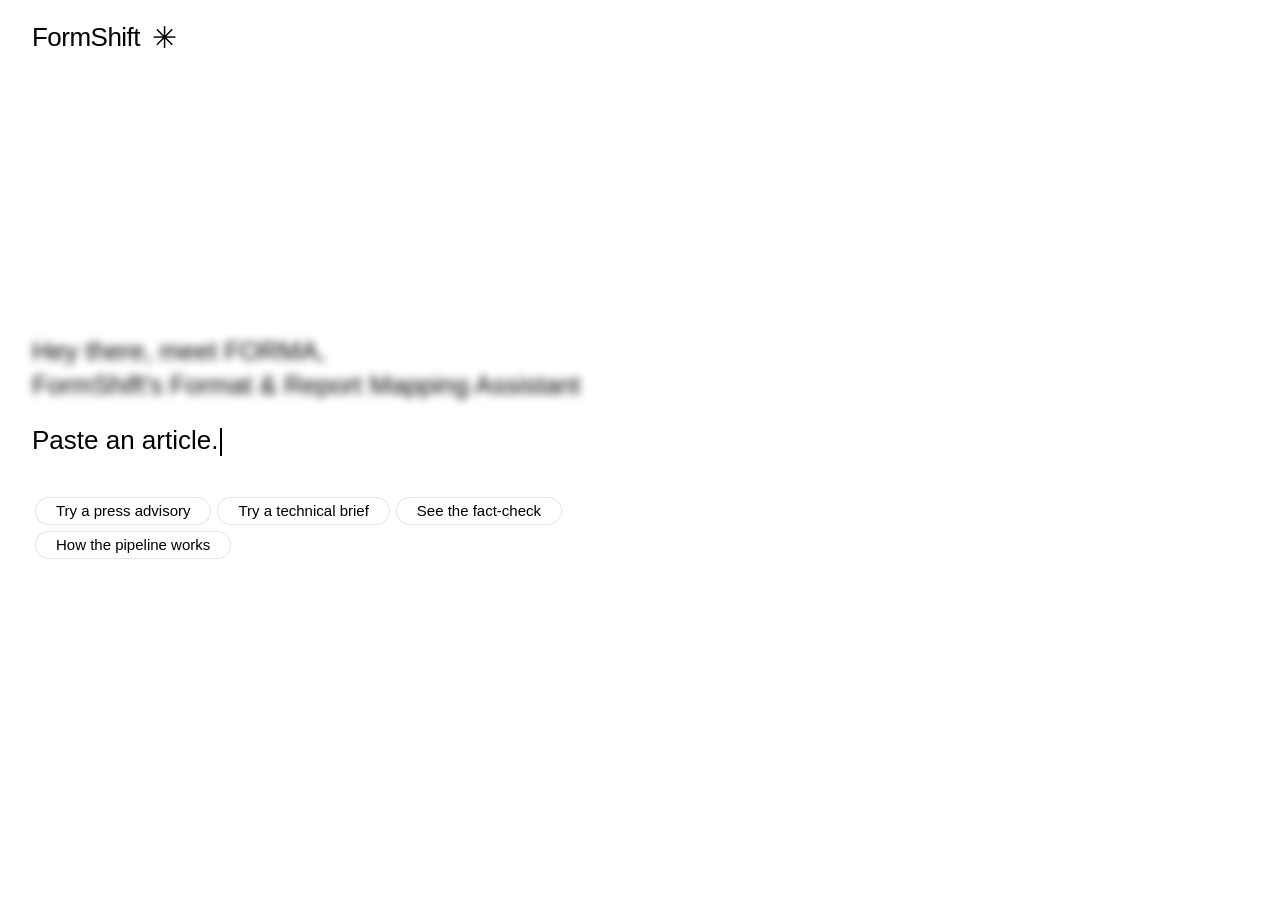
==== index.html @ 667fb8dd "first commit" ====
<!doctype html>
<html lang="en">
  <head>
    <meta charset="UTF-8" />
    <meta name="viewport" content="width=device-width, initial-scale=1.0" />
    <title>FormShift</title>

    <link
      rel="stylesheet"
      href="https://db.onlinewebfonts.com/c/5ac3fe7c6abd2f62067f266d89671492?family=HelveticaNowDisplay-Medium"
    />
    <link
      rel="stylesheet"
      href="https://db.onlinewebfonts.com/c/1aa3377e489837a26d019bba501e779d?family=HelveticaNowDisplayW01-Rg"
    />

    <link rel="stylesheet" href="style.css" />
  </head>
  <body class="page-transition">
    <!-- Background video, scrubbed by mouse movement -->
    <video
      id="bg-video"
      src="https://d8j0ntlcm91z4.cloudfront.net/user_38xzZboKViGWJOttwIXH07lWA1P/hf_20260530_042513_df96a13b-6155-4f6e-8b93-c9dee66fba08.mp4"
      muted
      playsinline
      preload="auto"
    ></video>

    <!-- Navbar -->
    <nav class="navbar">
      <div class="logo">
        <a class="logo-text" href="index1.html" aria-label="Return to FormShift home">FormShift</a>
        <span class="logo-asterisk">&#x2733;&#xFE0E;</span>
      </div>

    
      

      <button id="hamburger" class="hamburger" aria-label="Toggle menu" aria-expanded="false">
        <span></span>
        <span></span>
        <span></span>
      </button>
    </nav>

    <!-- Mobile menu overlay -->
    <div id="mobile-menu" class="mobile-menu">
      <a href="#">Formats</a>
      <a href="#">Pipeline</a>
      <a href="#">Docs</a>
      <a href="#">Pricing</a>
      <a href="#" class="mobile-cta">Get in touch</a>
    </div>

    <!-- Hero -->
    <section class="hero">
      <div class="hero-content">
        <p class="intro-label">
          Hey there, meet FORMA,<br />
          FormShift&apos;s Format &amp; Report Mapping Assistant
        </p>

        <p id="typewriter" class="typewriter">
          <span id="typewriter-text"></span
          ><span id="typewriter-cursor" class="cursor"></span>
        </p>

        <div id="pills" class="pills">
          <button type="button" class="pill chat-trigger">Try a press advisory</button>
          <button type="button" class="pill chat-trigger">Try a technical brief</button>
          <button type="button" class="pill chat-trigger">See the fact-check</button>
          <button type="button" class="pill chat-trigger">How the pipeline works</button>
          <button type="button" id="copy-email" class="pill pill-outline">
            <span>Reach us: <span class="underline">hello@formshift.dev</span></span>
            <svg width="12" height="12" viewBox="0 0 12 12" fill="none" xmlns="http://www.w3.org/2000/svg">
              <rect x="1" y="1" width="7" height="7" rx="1" stroke="currentColor" stroke-width="1" />
              <rect x="4" y="4" width="7" height="7" rx="1" stroke="currentColor" stroke-width="1" />
            </svg>
          </button>
        </div>
      </div>
    </section>

    <!-- Chat box -->
    <div id="chat-overlay" class="chat-overlay"></div>
    <div id="chat-box" class="chat-box" role="dialog" aria-label="Chat with FORMA">
      <div class="chat-header">
        <div class="chat-header-text">
          <div class="chat-header-title">
            <span class="chat-dot"></span>
            FORMA
          </div>
          <div class="chat-header-subtitle">Extract &rarr; Generate &rarr; Verify</div>
        </div>
        <button type="button" id="chat-close" class="chat-close" aria-label="Close chat">&times;</button>
      </div>

      <div id="chat-messages" class="chat-messages"></div>

      <form id="chat-form" class="chat-form">
        <input
          id="chat-input"
          class="chat-input"
          type="text"
          placeholder="Paste an article or ask a question..."
          autocomplete="off"
        />
        <button type="submit" class="chat-send" aria-label="Send message">&#8594;</button>
      </form>
    </div>

    <script src="script.js"></script>
  </body>
</html>
---- style.css ----
:root {
  --font-heading: 'HelveticaNowDisplay-Medium', 'Helvetica Neue', Arial, sans-serif;
  --font-body: 'HelveticaNowDisplayW01-Rg', 'Helvetica Neue', Arial, sans-serif;
}

* {
  box-sizing: border-box;
}

html,
body {
  margin: 0;
  height: 100%;
  font-family: var(--font-body);
  -webkit-font-smoothing: antialiased;
}

body.page-transition {
  opacity: 0;
  transition: opacity 0.35s ease;
}

body.page-transition.page-ready {
  opacity: 1;
}

body.page-transition.page-leaving {
  opacity: 0;
}

a {
  color: inherit;
  text-decoration: none;
}

button {
  font-family: var(--font-body);
  cursor: pointer;
}

/* ---------------------------------- */
/* Background video                    */
/* ---------------------------------- */

#bg-video {
  position: fixed;
  inset: 0;
  width: 100%;
  height: 100%;
  object-fit: cover;
  object-position: 70% center;
  z-index: 0;
}

/* ---------------------------------- */
/* Navbar                              */
/* ---------------------------------- */

.navbar {
  position: fixed;
  top: 0;
  left: 0;
  right: 0;
  z-index: 10;
  display: flex;
  flex-direction: row;
  justify-content: space-between;
  align-items: left;
  padding: 16px 20px;
}

.logo {
  display: flex;
  flex-direction: row;
  align-items: center;
  gap: 12px;
}

.logo-text {
  font-family: var(--font-heading);
  font-size: 21px;
  letter-spacing: -0.02em;
  color: #000;
  text-decoration: none;
}

.logo-asterisk {
  font-size: 25px;
  color: #000;
  letter-spacing: -0.02em;
  user-select: none;
}

.nav-links {
  display: none;
  flex-direction: row;
  align-items: center;
  font-size: 23px;
  color: #000;
}

.nav-links a {
  transition: opacity 0.2s ease;
}

.nav-links a:hover {
  opacity: 0.6;
}

.nav-cta {
  display: none;
  font-size: 23px;
  color: #000;
  text-decoration: underline;
  text-underline-offset: 2px;
  transition: opacity 0.2s ease;
}

.nav-cta:hover {
  opacity: 0.6;
}

/* Hamburger */

.hamburger {
  display: flex;
  flex-direction: column;
  align-items: flex-end;
  justify-content: center;
  gap: 5px;
  width: 32px;
  height: 32px;
  background: none;
  border: none;
  padding: 0;
}

.hamburger span {
  width: 24px;
  height: 2px;
  background: #000;
  transition: transform 0.3s ease, opacity 0.3s ease;
}

.hamburger.open span:nth-child(1) {
  transform: rotate(45deg) translate(2px, 7px);
}

.hamburger.open span:nth-child(2) {
  opacity: 0;
}

.hamburger.open span:nth-child(3) {
  transform: rotate(-45deg) translate(2px, -7px);
}

/* Mobile menu overlay */

.mobile-menu {
  position: fixed;
  inset: 0;
  z-index: 9;
  background: rgba(255, 255, 255, 0.95);
  backdrop-filter: blur(4px);
  -webkit-backdrop-filter: blur(4px);
  display: flex;
  flex-direction: column;
  justify-content: center;
  align-items: flex-start;
  padding: 0 32px;
  gap: 32px;
  opacity: 0;
  pointer-events: none;
  transition: opacity 0.3s ease;
}

.mobile-menu.open {
  opacity: 1;
  pointer-events: auto;
}

.mobile-menu a {
  font-size: 32px;
  font-weight: 500;
  color: #000;
}

.mobile-menu .mobile-cta {
  text-decoration: underline;
  text-underline-offset: 2px;
}

/* ---------------------------------- */
/* Hero                                */
/* ---------------------------------- */

.hero {
  position: relative;
  z-index: 1;
  height: 100vh;
  display: flex;
  flex-direction: column;
  justify-content: flex-end;
  padding: 0 20px 48px;
  overflow: hidden;
}

.hero-content {
  position: relative;
  z-index: 10;
  max-width: 576px;
}

.intro-label {
  pointer-events: none;
  user-select: none;
  margin: 0 0 20px;
  font-size: clamp(18px, 4vw, 26px);
  line-height: 1.3;
  font-weight: 400;
  color: #000;
  filter: blur(4px);
}

.typewriter {
  margin: 0 0 20px;
  color: #000;
  font-size: clamp(18px, 4vw, 26px);
  line-height: 1.35;
  font-weight: 400;
  min-height: 54px;
}

.cursor {
  display: inline-block;
  width: 2px;
  height: 1.1em;
  background: #000;
  vertical-align: middle;
  margin-left: 2px;
  animation: blink 1s step-end infinite;
}

.cursor.hidden {
  display: none;
}

@keyframes blink {
  0%,
  100% {
    opacity: 1;
  }
  50% {
    opacity: 0;
  }
}

/* Pills */

.pills {
  display: flex;
  flex-wrap: wrap;
  gap-y: 4px;
  opacity: 0;
  transform: translateY(8px);
  transition: opacity 0.4s ease, transform 0.4s ease;
}

.pills.visible {
  opacity: 1;
  transform: translateY(0);
}

.pill {
  display: inline-flex;
  align-items: center;
  justify-content: center;
  background: #fff;
  color: #000;
  border: 1px solid rgba(0, 0, 0, 0.1);
  border-radius: 999px;
  font-size: 13px;
  padding: 0.3em 16px;
  margin: 0 0.2em 0.4em;
  white-space: nowrap;
  transition: background-color 0.2s ease, color 0.2s ease;
}

.pill:hover {
  background: #000;
  color: #fff;
}

.pill-outline {
  color: #fff;
  background: transparent;
  border: 1px solid #fff;
  gap: 8px;
}

.pill-outline:hover {
  background: #fff;
  color: #000;
}

.pill-outline .underline {
  text-decoration: underline;
  text-underline-offset: 1px;
}

/* ---------------------------------- */
/* Responsive                          */
/* ---------------------------------- */

@media (min-width: 768px) {
  .navbar {
    padding: 20px 40px;
  }

  .nav-links {
    display: flex;
  }

  .nav-cta {
    display: inline;
  }

  .hamburger,
  .mobile-menu {
    display: none;
  }

  .hero {
    justify-content: center;
    padding: 0 40px;
  }
}

@media (min-width: 640px) {
  .navbar {
    padding: 20px 32px;
  }

  .logo-text {
    font-size: 26px;
  }

  .logo-asterisk {
    font-size: 30px;
  }

  .hero {
    padding-left: 32px;
    padding-right: 32px;
  }

  .pill {
    font-size: 15px;
    padding: 0.3em 20px;
  }
}

/* ---------------------------------- */
/* Chat box                            */
/* ---------------------------------- */

.chat-overlay {
  position: fixed;
  inset: 0;
  z-index: 19;
  background: rgba(0, 0, 0, 0.15);
  opacity: 0;
  pointer-events: none;
  transition: opacity 0.3s ease;
}

.chat-overlay.open {
  opacity: 1;
  pointer-events: auto;
}

.chat-box {
  position: fixed;
  z-index: 20;
  left: 50%;
  bottom: 0;
  width: min(420px, calc(100vw - 32px));
  max-height: 70vh;
  display: flex;
  flex-direction: column;
  background: #fff;
  border-radius: 16px 16px 0 0;
  box-shadow: 0 -8px 40px rgba(0, 0, 0, 0.25);
  transform: translate(-50%, 100%);
  opacity: 0;
  pointer-events: none;
  transition: transform 0.35s ease, opacity 0.35s ease;
}

.chat-box.open {
  transform: translate(-50%, 0);
  opacity: 1;
  pointer-events: auto;
}

.chat-header {
  display: flex;
  align-items: center;
  justify-content: space-between;
  padding: 14px 18px;
  border-bottom: 1px solid rgba(0, 0, 0, 0.08);
}

.chat-header-text {
  display: flex;
  flex-direction: column;
  gap: 2px;
}

.chat-header-title {
  display: flex;
  align-items: center;
  gap: 8px;
  font-family: var(--font-heading);
  font-size: 16px;
  color: #000;
}

.chat-header-subtitle {
  font-size: 11px;
  letter-spacing: 0.02em;
  color: rgba(0, 0, 0, 0.45);
  padding-left: 16px;
}

.chat-dot {
  width: 8px;
  height: 8px;
  border-radius: 50%;
  background: #2ecc71;
  display: inline-block;
}

.chat-close {
  background: none;
  border: none;
  font-size: 22px;
  line-height: 1;
  color: #000;
  padding: 0;
  width: 28px;
  height: 28px;
  display: flex;
  align-items: center;
  justify-content: center;
  border-radius: 50%;
  transition: background-color 0.2s ease;
}

.chat-close:hover {
  background: rgba(0, 0, 0, 0.06);
}

.chat-messages {
  flex: 1;
  overflow-y: auto;
  padding: 16px 18px;
  display: flex;
  flex-direction: column;
  gap: 10px;
  min-height: 200px;
}

.chat-msg {
  max-width: 80%;
  padding: 9px 14px;
  border-radius: 14px;
  font-size: 14px;
  line-height: 1.4;
}

.chat-msg.bot {
  align-self: flex-start;
  background: #f2f2f2;
  color: #000;
  border-bottom-left-radius: 4px;
}

.chat-msg.user {
  align-self: flex-end;
  background: #000;
  color: #fff;
  border-bottom-right-radius: 4px;
}

.chat-msg.system {
  align-self: stretch;
  max-width: 100%;
  background: #0d0d0d;
  color: #e6e6e6;
  border: 1px solid rgba(0, 0, 0, 0.08);
  border-radius: 10px;
  font-family: 'Courier New', Courier, monospace;
  font-size: 12.5px;
  line-height: 1.6;
  white-space: pre-wrap;
}

.chat-msg.system .flag {
  color: #ff8a65;
}

.chat-msg.system .ok {
  color: #6fdc8c;
}

.chat-form {
  display: flex;
  align-items: center;
  gap: 8px;
  padding: 12px 14px;
  border-top: 1px solid rgba(0, 0, 0, 0.08);
}

.chat-input {
  flex: 1;
  border: 1px solid rgba(0, 0, 0, 0.15);
  border-radius: 999px;
  padding: 10px 16px;
  font-size: 14px;
  font-family: var(--font-body);
  outline: none;
}

.chat-input:focus {
  border-color: rgba(0, 0, 0, 0.4);
}

.chat-send {
  width: 36px;
  height: 36px;
  flex-shrink: 0;
  border-radius: 50%;
  border: none;
  background: #000;
  color: #fff;
  font-size: 16px;
  display: flex;
  align-items: center;
  justify-content: center;
  transition: opacity 0.2s ease;
}

.chat-send:hover {
  opacity: 0.8;
}

@media (min-width: 640px) {
  .chat-box {
    bottom: 24px;
    right: 24px;
    left: auto;
    transform: translateY(100%);
    border-radius: 16px;
  }

  .chat-box.open {
    transform: translateY(0);
  }
}

@media (prefers-reduced-motion: reduce) {
  .cursor {
    animation: none;
  }
}
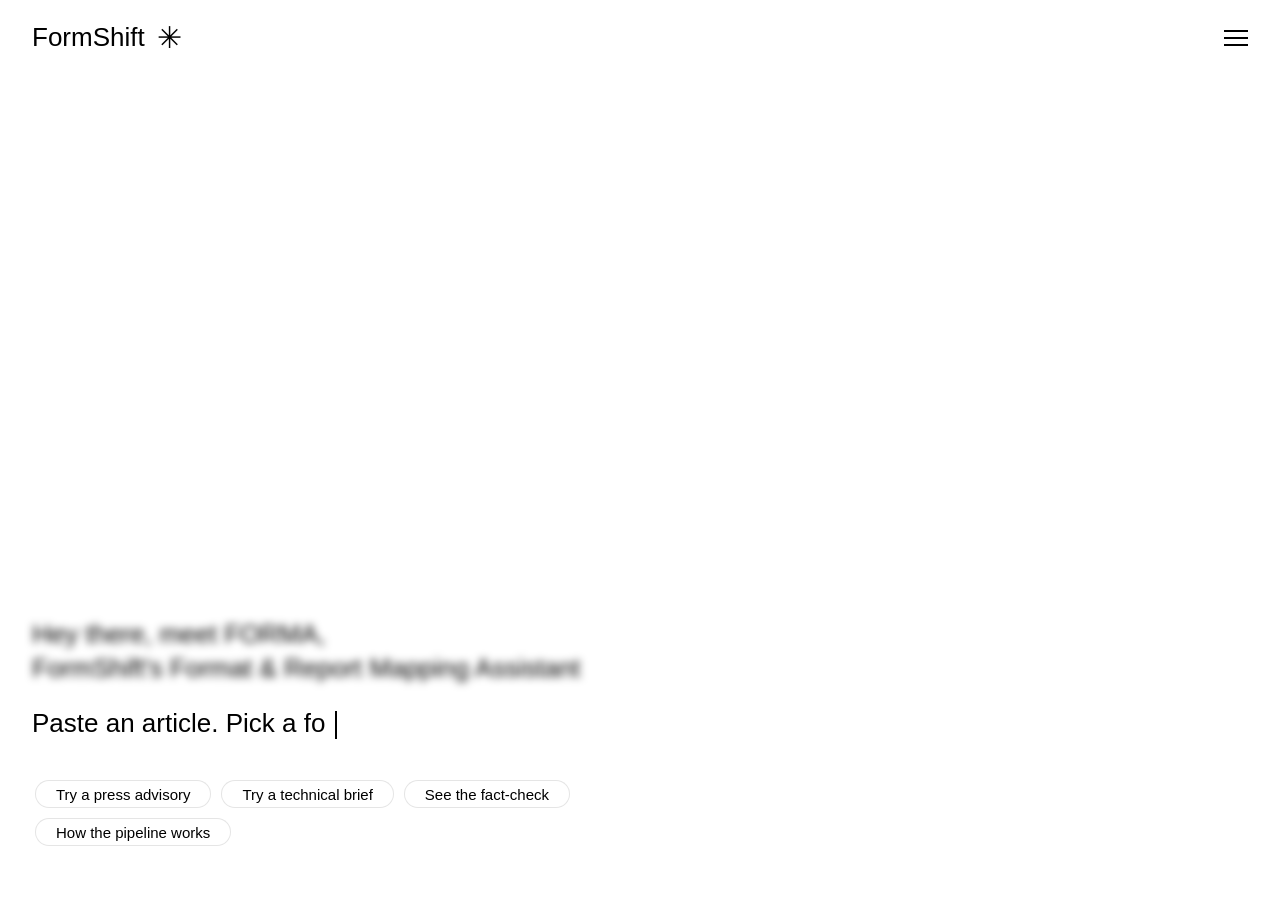
==== commit 22f4f9f2: "Project completed and ready for deployment. Added a .gitignore file to exclude unnecessary files fro" ====
--- a/index.html
+++ b/index.html
@@ -1,114 +1,329 @@
 <!doctype html>
 <html lang="en">
-  <head>
-    <meta charset="UTF-8" />
-    <meta name="viewport" content="width=device-width, initial-scale=1.0" />
-    <title>FormShift</title>
-
-    <link
-      rel="stylesheet"
-      href="https://db.onlinewebfonts.com/c/5ac3fe7c6abd2f62067f266d89671492?family=HelveticaNowDisplay-Medium"
-    />
-    <link
-      rel="stylesheet"
-      href="https://db.onlinewebfonts.com/c/1aa3377e489837a26d019bba501e779d?family=HelveticaNowDisplayW01-Rg"
-    />
-
-    <link rel="stylesheet" href="style.css" />
-  </head>
-  <body class="page-transition">
-    <!-- Background video, scrubbed by mouse movement -->
-    <video
-      id="bg-video"
-      src="https://d8j0ntlcm91z4.cloudfront.net/user_38xzZboKViGWJOttwIXH07lWA1P/hf_20260530_042513_df96a13b-6155-4f6e-8b93-c9dee66fba08.mp4"
-      muted
-      playsinline
-      preload="auto"
-    ></video>
-
-    <!-- Navbar -->
-    <nav class="navbar">
-      <div class="logo">
-        <a class="logo-text" href="index1.html" aria-label="Return to FormShift home">FormShift</a>
-        <span class="logo-asterisk">&#x2733;&#xFE0E;</span>
+
+<head>
+  <meta charset="UTF-8" />
+  <meta name="viewport" content="width=device-width, initial-scale=1.0" />
+
+  <title>FormShift</title>
+
+  <link rel="preconnect" href="https://fonts.googleapis.com">
+  <link rel="preconnect" href="https://fonts.gstatic.com" crossorigin>
+
+  <link
+    href="https://fonts.googleapis.com/css2?family=Quantico:wght@400;700&display=swap"
+    rel="stylesheet"
+  >
+
+  <link rel="stylesheet" href="style.css" />
+</head>
+
+
+<body class="page-transition">
+
+
+  <!-- ============================================================ -->
+  <!-- BACKGROUND VIDEO                                              -->
+  <!-- ============================================================ -->
+
+  <video
+    id="bg-video"
+    autoplay
+    muted
+    loop
+    playsinline
+    preload="auto"
+    src="https://d8j0ntlcm91z4.cloudfront.net/user_38xzZboKViGWJOttwIXH07lWA1P/hf_20260530_042513_df96a13b-6155-4f6e-8b93-c9dee66fba08.mp4">
+  </video>
+
+
+  <!-- ============================================================ -->
+  <!-- NAVBAR                                                        -->
+  <!-- ============================================================ -->
+
+  <nav class="navbar">
+
+    <div class="logo">
+
+      <a
+        class="logo-text"
+        href="index1.html">
+        FormShift
+      </a>
+
+      <span class="logo-asterisk">✳︎</span>
+
+    </div>
+
+
+    <button
+      id="hamburger"
+      class="hamburger"
+      aria-label="Toggle menu"
+      aria-expanded="false">
+
+      <span></span>
+      <span></span>
+      <span></span>
+
+    </button>
+
+  </nav>
+
+
+  <!-- ============================================================ -->
+  <!-- MOBILE MENU                                                   -->
+  <!-- ============================================================ -->
+
+  <div id="mobile-menu" class="mobile-menu">
+
+    <a href="#">Formats</a>
+    <a href="#">Pipeline</a>
+    <a href="#">Docs</a>
+    <a href="#">Pricing</a>
+
+  </div>
+
+
+  <!-- ============================================================ -->
+  <!-- HERO                                                           -->
+  <!-- ============================================================ -->
+
+  <main class="hero">
+
+    <div class="hero-content">
+
+      <p class="intro-label">
+        Hey there, meet FORMA,<br>
+        FormShift's Format &amp; Report Mapping Assistant
+      </p>
+
+
+      <p class="typewriter">
+
+        <span id="typewriter-text"></span>
+
+        <span
+          id="typewriter-cursor"
+          class="cursor">
+        </span>
+
+      </p>
+
+
+      <!-- ======================================================== -->
+      <!-- ACTION PILLS                                               -->
+      <!-- ======================================================== -->
+
+      <div id="pills" class="pills">
+
+        <button
+          type="button"
+          class="pill chat-trigger">
+          Try a press advisory
+        </button>
+
+
+        <button
+          type="button"
+          class="pill chat-trigger">
+          Try a technical brief
+        </button>
+
+
+        <button
+          type="button"
+          class="pill chat-trigger">
+          See the fact-check
+        </button>
+
+
+        <button
+          type="button"
+          class="pill chat-trigger">
+          How the pipeline works
+        </button>
+
       </div>
 
-    
-      
-
-      <button id="hamburger" class="hamburger" aria-label="Toggle menu" aria-expanded="false">
-        <span></span>
-        <span></span>
-        <span></span>
+    </div>
+
+  </main>
+
+
+  <!-- ============================================================ -->
+  <!-- CHAT OVERLAY                                                   -->
+  <!-- ============================================================ -->
+
+  <div
+    id="chat-overlay"
+    class="chat-overlay">
+  </div>
+
+
+  <!-- ============================================================ -->
+  <!-- CHAT BOX                                                       -->
+  <!-- ============================================================ -->
+
+  <div
+    id="chat-box"
+    class="chat-box"
+    role="dialog"
+    aria-label="Chat with FORMA">
+
+
+    <!-- ========================================================== -->
+    <!-- CHAT HEADER                                                 -->
+    <!-- ========================================================== -->
+
+    <div class="chat-header">
+
+      <div class="chat-header-text">
+
+        <div class="chat-header-title">
+
+          <span class="chat-dot"></span>
+
+          FORMA
+
+        </div>
+
+
+        <div class="chat-header-subtitle">
+          Extract → Generate → Verify
+        </div>
+
+      </div>
+
+
+      <button
+        type="button"
+        id="chat-close"
+        class="chat-close"
+        aria-label="Close chat">
+
+        &times;
+
       </button>
-    </nav>
-
-    <!-- Mobile menu overlay -->
-    <div id="mobile-menu" class="mobile-menu">
-      <a href="#">Formats</a>
-      <a href="#">Pipeline</a>
-      <a href="#">Docs</a>
-      <a href="#">Pricing</a>
-      <a href="#" class="mobile-cta">Get in touch</a>
+
     </div>
 
-    <!-- Hero -->
-    <section class="hero">
-      <div class="hero-content">
-        <p class="intro-label">
-          Hey there, meet FORMA,<br />
-          FormShift&apos;s Format &amp; Report Mapping Assistant
-        </p>
-
-        <p id="typewriter" class="typewriter">
-          <span id="typewriter-text"></span
-          ><span id="typewriter-cursor" class="cursor"></span>
-        </p>
-
-        <div id="pills" class="pills">
-          <button type="button" class="pill chat-trigger">Try a press advisory</button>
-          <button type="button" class="pill chat-trigger">Try a technical brief</button>
-          <button type="button" class="pill chat-trigger">See the fact-check</button>
-          <button type="button" class="pill chat-trigger">How the pipeline works</button>
-          <button type="button" id="copy-email" class="pill pill-outline">
-            <span>Reach us: <span class="underline">hello@formshift.dev</span></span>
-            <svg width="12" height="12" viewBox="0 0 12 12" fill="none" xmlns="http://www.w3.org/2000/svg">
-              <rect x="1" y="1" width="7" height="7" rx="1" stroke="currentColor" stroke-width="1" />
-              <rect x="4" y="4" width="7" height="7" rx="1" stroke="currentColor" stroke-width="1" />
-            </svg>
-          </button>
-        </div>
-      </div>
-    </section>
-
-    <!-- Chat box -->
-    <div id="chat-overlay" class="chat-overlay"></div>
-    <div id="chat-box" class="chat-box" role="dialog" aria-label="Chat with FORMA">
-      <div class="chat-header">
-        <div class="chat-header-text">
-          <div class="chat-header-title">
-            <span class="chat-dot"></span>
-            FORMA
-          </div>
-          <div class="chat-header-subtitle">Extract &rarr; Generate &rarr; Verify</div>
-        </div>
-        <button type="button" id="chat-close" class="chat-close" aria-label="Close chat">&times;</button>
-      </div>
-
-      <div id="chat-messages" class="chat-messages"></div>
-
-      <form id="chat-form" class="chat-form">
-        <input
-          id="chat-input"
-          class="chat-input"
-          type="text"
-          placeholder="Paste an article or ask a question..."
-          autocomplete="off"
-        />
-        <button type="submit" class="chat-send" aria-label="Send message">&#8594;</button>
-      </form>
+
+    <!-- ========================================================== -->
+    <!-- CHAT MESSAGES                                                -->
+    <!-- ========================================================== -->
+
+    <div
+      id="chat-messages"
+      class="chat-messages">
     </div>
 
-    <script src="script.js"></script>
-  </body>
-</html>
+
+    <!-- ========================================================== -->
+    <!-- CHAT FORM                                                    -->
+    <!-- ========================================================== -->
+
+    <form
+      id="chat-form"
+      class="chat-form">
+
+
+      <!-- ======================================================== -->
+      <!-- HIDDEN FILE INPUT                                         -->
+      <!-- ======================================================== -->
+
+      <input
+        id="chat-file"
+        type="file"
+        accept=".txt,.md,.csv,.json,text/plain,text/csv,application/json"
+        hidden
+      />
+
+
+      <!-- ======================================================== -->
+      <!-- UPLOAD BUTTON                                              -->
+      <!-- ======================================================== -->
+
+      <button
+        type="button"
+        id="chat-upload"
+        class="chat-upload"
+        aria-label="Upload article"
+        title="Upload article">
+
+        <svg
+          width="18"
+          height="18"
+          viewBox="0 0 24 24"
+          fill="none"
+          xmlns="http://www.w3.org/2000/svg"
+          aria-hidden="true">
+
+          <path
+            d="M12 16V4"
+            stroke="currentColor"
+            stroke-width="1.8"
+            stroke-linecap="round"
+          />
+
+          <path
+            d="M7 9L12 4L17 9"
+            stroke="currentColor"
+            stroke-width="1.8"
+            stroke-linecap="round"
+            stroke-linejoin="round"
+          />
+
+          <path
+            d="M5 20H19"
+            stroke="currentColor"
+            stroke-width="1.8"
+            stroke-linecap="round"
+          />
+
+        </svg>
+
+      </button>
+
+
+      <!-- ======================================================== -->
+      <!-- ARTICLE INPUT                                              -->
+      <!-- ======================================================== -->
+
+      <input
+        id="chat-input"
+        class="chat-input"
+        type="text"
+        placeholder="Paste an article or upload a file..."
+        autocomplete="off"
+      />
+
+
+      <!-- ======================================================== -->
+      <!-- SEND BUTTON                                                -->
+      <!-- ======================================================== -->
+
+      <button
+        type="submit"
+        class="chat-send"
+        aria-label="Send message">
+
+        &#8594;
+
+      </button>
+
+
+    </form>
+
+  </div>
+
+
+  <!-- ============================================================ -->
+  <!-- JAVASCRIPT                                                     -->
+  <!-- ============================================================ -->
+
+  <script src="script.js"></script>
+
+</body>
+
+</html>
--- a/style.css
+++ b/style.css
@@ -1,576 +1,179 @@
-:root {
-  --font-heading: 'HelveticaNowDisplay-Medium', 'Helvetica Neue', Arial, sans-serif;
-  --font-body: 'HelveticaNowDisplayW01-Rg', 'Helvetica Neue', Arial, sans-serif;
+*{box-sizing:border-box}
+:root{
+  --font-heading:'HelveticaNowDisplay-Medium','Helvetica Neue',Arial,sans-serif;
+  --font-body:'HelveticaNowDisplayW01-Rg','Helvetica Neue',Arial,sans-serif;
+}
+html,body{margin:0;height:100%;font-family:var(--font-body)}
+body{overflow:hidden;background:#fff;color:#000}
+body.page-transition{opacity:0;transition:opacity .35s ease}
+body.page-ready{opacity:1}
+a{color:inherit;text-decoration:none}
+button{font-family:inherit;cursor:pointer}
+
+#bg-video{
+  position:fixed;inset:0;width:100%;height:100%;
+  object-fit:cover;object-position:70% center;z-index:0;
 }
 
-* {
-  box-sizing: border-box;
+.navbar{
+  position:fixed;top:0;left:0;right:0;z-index:10;
+  display:flex;justify-content:space-between;align-items:center;
+  padding:16px 20px;
+}
+.logo{display:flex;align-items:center;gap:12px}
+.logo-text{font-family:var(--font-heading);font-size:21px;color:#000}
+.logo-asterisk{font-size:25px;color:#000}
+.hamburger{
+  display:flex;flex-direction:column;align-items:flex-end;justify-content:center;
+  gap:5px;width:32px;height:32px;background:none;border:none;padding:0;
+}
+.hamburger span{width:24px;height:2px;background:#000;transition:.3s}
+.hamburger.open span:nth-child(1){transform:rotate(45deg) translate(2px,7px)}
+.hamburger.open span:nth-child(2){opacity:0}
+.hamburger.open span:nth-child(3){transform:rotate(-45deg) translate(2px,-7px)}
+
+.mobile-menu{
+  position:fixed;inset:0;z-index:9;background:rgba(255,255,255,.95);
+  backdrop-filter:blur(4px);display:flex;flex-direction:column;justify-content:center;
+  align-items:flex-start;padding:0 32px;gap:32px;opacity:0;pointer-events:none;
+  transition:opacity .3s ease;
+}
+.mobile-menu.open{opacity:1;pointer-events:auto}
+.mobile-menu a{font-size:32px;font-weight:500;color:#000}
+
+.hero{
+  position:relative;z-index:1;height:100vh;display:flex;flex-direction:column;
+  justify-content:flex-end;padding:0 20px 48px;overflow:hidden;
+}
+.hero-content{position:relative;z-index:10;max-width:650px}
+.intro-label{margin:0 0 20px;font-size:clamp(18px,4vw,26px);line-height:1.3;color:#000;filter:blur(4px)}
+.typewriter{margin:0 0 20px;color:#000;font-size:clamp(18px,4vw,26px);line-height:1.35;min-height:54px}
+.cursor{display:inline-block;width:2px;height:1.1em;background:#000;vertical-align:middle;margin-left:2px;animation:blink 1s step-end infinite}
+.cursor.hidden{display:none}
+@keyframes blink{50%{opacity:0}}
+
+.pills{display:flex;flex-wrap:wrap;gap:4px;opacity:0;transform:translateY(8px);transition:.4s}
+.pills.visible{opacity:1;transform:translateY(0)}
+.pill{
+  display:inline-flex;align-items:center;justify-content:center;background:#fff;color:#000;
+  border:1px solid rgba(0,0,0,.1);border-radius:999px;font-size:13px;
+  padding:.3em 16px;margin:0 .2em .4em;white-space:nowrap;transition:.2s;
+}
+.pill:hover{background:#000;color:#fff}
+
+.chat-overlay{
+  position:fixed;inset:0;z-index:19;background:rgba(0,0,0,.15);
+  opacity:0;pointer-events:none;transition:opacity .3s ease;
+}
+.chat-overlay.open{opacity:1;pointer-events:auto}
+
+.chat-box{
+  position:fixed;z-index:20;left:50%;bottom:0;width:min(420px,calc(100vw - 32px));
+  max-height:70vh;display:flex;flex-direction:column;background:#fff;
+  border-radius:16px 16px 0 0;box-shadow:0 -8px 40px rgba(0,0,0,.25);
+  transform:translate(-50%,100%);opacity:0;pointer-events:none;
+  transition:transform .35s ease,opacity .35s ease;
+}
+.chat-box.open{transform:translate(-50%,0);opacity:1;pointer-events:auto}
+.chat-header{display:flex;align-items:center;justify-content:space-between;padding:14px 18px;border-bottom:1px solid rgba(0,0,0,.08)}
+.chat-header-text{display:flex;flex-direction:column;gap:2px}
+.chat-header-title{display:flex;align-items:center;gap:8px;font-family:var(--font-heading);font-size:16px}
+.chat-header-subtitle{font-size:11px;letter-spacing:.02em;color:rgba(0,0,0,.45);padding-left:16px}
+.chat-dot{width:8px;height:8px;border-radius:50%;background:#2ecc71;display:inline-block}
+.chat-close{background:none;border:none;font-size:22px;color:#000;width:28px;height:28px;border-radius:50%}
+.chat-close:hover{background:rgba(0,0,0,.06)}
+
+.chat-messages{
+  flex:1;overflow-y:auto;padding:16px 18px;display:flex;flex-direction:column;
+  gap:10px;min-height:200px;
+}
+.chat-msg{max-width:80%;padding:9px 14px;border-radius:14px;font-size:14px;line-height:1.4}
+.chat-msg.bot{align-self:flex-start;background:#f2f2f2;color:#000;border-bottom-left-radius:4px}
+.chat-msg.user{align-self:flex-end;background:#000;color:#fff;border-bottom-right-radius:4px}
+.chat-msg.system{
+  align-self:stretch;max-width:100%;background:#0d0d0d;color:#e6e6e6;
+  border-radius:10px;font-family:'Courier New',monospace;font-size:12.5px;
+  line-height:1.6;white-space:pre-wrap;
+}
+.chat-msg.system .flag{color:#ff8a65}
+.chat-msg.system .ok{color:#6fdc8c}
+.muted{opacity:.6;font-size:12px}
+
+.chat-form{
+  display:flex;align-items:center;gap:8px;padding:12px 14px;
+  border-top:1px solid rgba(0,0,0,.08);
+}
+.chat-input{
+  flex:1;min-width:0;border:1px solid rgba(0,0,0,.15);border-radius:999px;
+  padding:10px 16px;font-size:14px;font-family:var(--font-body);outline:none;
+}
+.chat-input:focus{border-color:rgba(0,0,0,.4)}
+
+.chat-upload{
+  width:36px;height:36px;flex-shrink:0;border:1px solid rgba(0,0,0,.12);
+  border-radius:50%;background:#fff;color:#000;display:flex;align-items:center;
+  justify-content:center;cursor:pointer;transition:.2s;
+}
+.chat-upload:hover{background:#f2f2f2;border-color:rgba(0,0,0,.25)}
+.chat-upload:active{transform:scale(.94)}
+
+.chat-send{
+  width:36px;height:36px;flex-shrink:0;border-radius:50%;border:none;
+  background:#000;color:#fff;font-size:16px;display:flex;align-items:center;
+  justify-content:center;transition:opacity .2s;
+}
+.chat-send:hover{opacity:.8}
+
+@media (min-width:640px){
+  .navbar{padding:20px 32px}
+  .logo-text{font-size:26px}.logo-asterisk{font-size:30px}
+  .hero{padding-left:32px;padding-right:32px}
+  .pill{font-size:15px;padding:.3em 20px}
+  .chat-box{bottom:24px;right:24px;left:auto;transform:translateY(100%);border-radius:16px}
+  .chat-box.open{transform:translateY(0)}
 }
 
-html,
-body {
-  margin: 0;
-  height: 100%;
-  font-family: var(--font-body);
-  -webkit-font-smoothing: antialiased;
+
+/* ------------------------------------------------------------------ */
+/* Backend result / fact-check panel                                  */
+/* ------------------------------------------------------------------ */
+
+.assistant-result h3{
+  margin:0 0 8px;
+  font-family:var(--font-heading);
+  font-size:18px;
+  line-height:1.25;
 }
 
-body.page-transition {
-  opacity: 0;
-  transition: opacity 0.35s ease;
+.assistant-result h4{
+  margin:16px 0 6px;
+  font-family:var(--font-heading);
+  font-size:12px;
+  text-transform:uppercase;
+  letter-spacing:.08em;
 }
 
-body.page-transition.page-ready {
-  opacity: 1;
+.assistant-result p{
+  margin:7px 0;
 }
 
-body.page-transition.page-leaving {
-  opacity: 0;
+.assistant-result ul{
+  margin:7px 0 12px 18px;
+  padding:0;
 }
 
-a {
-  color: inherit;
-  text-decoration: none;
+.assistant-result hr{
+  border:0;
+  border-top:1px solid rgba(0,0,0,.1);
+  margin:14px 0;
 }
 
-button {
-  font-family: var(--font-body);
-  cursor: pointer;
+.assistant-result .ok{
+  color:#16834b;
+  font-weight:700;
 }
 
-/* ---------------------------------- */
-/* Background video                    */
-/* ---------------------------------- */
-
-#bg-video {
-  position: fixed;
-  inset: 0;
-  width: 100%;
-  height: 100%;
-  object-fit: cover;
-  object-position: 70% center;
-  z-index: 0;
+.assistant-result .flag{
+  color:#c0392b;
+  font-weight:700;
 }
-
-/* ---------------------------------- */
-/* Navbar                              */
-/* ---------------------------------- */
-
-.navbar {
-  position: fixed;
-  top: 0;
-  left: 0;
-  right: 0;
-  z-index: 10;
-  display: flex;
-  flex-direction: row;
-  justify-content: space-between;
-  align-items: left;
-  padding: 16px 20px;
-}
-
-.logo {
-  display: flex;
-  flex-direction: row;
-  align-items: center;
-  gap: 12px;
-}
-
-.logo-text {
-  font-family: var(--font-heading);
-  font-size: 21px;
-  letter-spacing: -0.02em;
-  color: #000;
-  text-decoration: none;
-}
-
-.logo-asterisk {
-  font-size: 25px;
-  color: #000;
-  letter-spacing: -0.02em;
-  user-select: none;
-}
-
-.nav-links {
-  display: none;
-  flex-direction: row;
-  align-items: center;
-  font-size: 23px;
-  color: #000;
-}
-
-.nav-links a {
-  transition: opacity 0.2s ease;
-}
-
-.nav-links a:hover {
-  opacity: 0.6;
-}
-
-.nav-cta {
-  display: none;
-  font-size: 23px;
-  color: #000;
-  text-decoration: underline;
-  text-underline-offset: 2px;
-  transition: opacity 0.2s ease;
-}
-
-.nav-cta:hover {
-  opacity: 0.6;
-}
-
-/* Hamburger */
-
-.hamburger {
-  display: flex;
-  flex-direction: column;
-  align-items: flex-end;
-  justify-content: center;
-  gap: 5px;
-  width: 32px;
-  height: 32px;
-  background: none;
-  border: none;
-  padding: 0;
-}
-
-.hamburger span {
-  width: 24px;
-  height: 2px;
-  background: #000;
-  transition: transform 0.3s ease, opacity 0.3s ease;
-}
-
-.hamburger.open span:nth-child(1) {
-  transform: rotate(45deg) translate(2px, 7px);
-}
-
-.hamburger.open span:nth-child(2) {
-  opacity: 0;
-}
-
-.hamburger.open span:nth-child(3) {
-  transform: rotate(-45deg) translate(2px, -7px);
-}
-
-/* Mobile menu overlay */
-
-.mobile-menu {
-  position: fixed;
-  inset: 0;
-  z-index: 9;
-  background: rgba(255, 255, 255, 0.95);
-  backdrop-filter: blur(4px);
-  -webkit-backdrop-filter: blur(4px);
-  display: flex;
-  flex-direction: column;
-  justify-content: center;
-  align-items: flex-start;
-  padding: 0 32px;
-  gap: 32px;
-  opacity: 0;
-  pointer-events: none;
-  transition: opacity 0.3s ease;
-}
-
-.mobile-menu.open {
-  opacity: 1;
-  pointer-events: auto;
-}
-
-.mobile-menu a {
-  font-size: 32px;
-  font-weight: 500;
-  color: #000;
-}
-
-.mobile-menu .mobile-cta {
-  text-decoration: underline;
-  text-underline-offset: 2px;
-}
-
-/* ---------------------------------- */
-/* Hero                                */
-/* ---------------------------------- */
-
-.hero {
-  position: relative;
-  z-index: 1;
-  height: 100vh;
-  display: flex;
-  flex-direction: column;
-  justify-content: flex-end;
-  padding: 0 20px 48px;
-  overflow: hidden;
-}
-
-.hero-content {
-  position: relative;
-  z-index: 10;
-  max-width: 576px;
-}
-
-.intro-label {
-  pointer-events: none;
-  user-select: none;
-  margin: 0 0 20px;
-  font-size: clamp(18px, 4vw, 26px);
-  line-height: 1.3;
-  font-weight: 400;
-  color: #000;
-  filter: blur(4px);
-}
-
-.typewriter {
-  margin: 0 0 20px;
-  color: #000;
-  font-size: clamp(18px, 4vw, 26px);
-  line-height: 1.35;
-  font-weight: 400;
-  min-height: 54px;
-}
-
-.cursor {
-  display: inline-block;
-  width: 2px;
-  height: 1.1em;
-  background: #000;
-  vertical-align: middle;
-  margin-left: 2px;
-  animation: blink 1s step-end infinite;
-}
-
-.cursor.hidden {
-  display: none;
-}
-
-@keyframes blink {
-  0%,
-  100% {
-    opacity: 1;
-  }
-  50% {
-    opacity: 0;
-  }
-}
-
-/* Pills */
-
-.pills {
-  display: flex;
-  flex-wrap: wrap;
-  gap-y: 4px;
-  opacity: 0;
-  transform: translateY(8px);
-  transition: opacity 0.4s ease, transform 0.4s ease;
-}
-
-.pills.visible {
-  opacity: 1;
-  transform: translateY(0);
-}
-
-.pill {
-  display: inline-flex;
-  align-items: center;
-  justify-content: center;
-  background: #fff;
-  color: #000;
-  border: 1px solid rgba(0, 0, 0, 0.1);
-  border-radius: 999px;
-  font-size: 13px;
-  padding: 0.3em 16px;
-  margin: 0 0.2em 0.4em;
-  white-space: nowrap;
-  transition: background-color 0.2s ease, color 0.2s ease;
-}
-
-.pill:hover {
-  background: #000;
-  color: #fff;
-}
-
-.pill-outline {
-  color: #fff;
-  background: transparent;
-  border: 1px solid #fff;
-  gap: 8px;
-}
-
-.pill-outline:hover {
-  background: #fff;
-  color: #000;
-}
-
-.pill-outline .underline {
-  text-decoration: underline;
-  text-underline-offset: 1px;
-}
-
-/* ---------------------------------- */
-/* Responsive                          */
-/* ---------------------------------- */
-
-@media (min-width: 768px) {
-  .navbar {
-    padding: 20px 40px;
-  }
-
-  .nav-links {
-    display: flex;
-  }
-
-  .nav-cta {
-    display: inline;
-  }
-
-  .hamburger,
-  .mobile-menu {
-    display: none;
-  }
-
-  .hero {
-    justify-content: center;
-    padding: 0 40px;
-  }
-}
-
-@media (min-width: 640px) {
-  .navbar {
-    padding: 20px 32px;
-  }
-
-  .logo-text {
-    font-size: 26px;
-  }
-
-  .logo-asterisk {
-    font-size: 30px;
-  }
-
-  .hero {
-    padding-left: 32px;
-    padding-right: 32px;
-  }
-
-  .pill {
-    font-size: 15px;
-    padding: 0.3em 20px;
-  }
-}
-
-/* ---------------------------------- */
-/* Chat box                            */
-/* ---------------------------------- */
-
-.chat-overlay {
-  position: fixed;
-  inset: 0;
-  z-index: 19;
-  background: rgba(0, 0, 0, 0.15);
-  opacity: 0;
-  pointer-events: none;
-  transition: opacity 0.3s ease;
-}
-
-.chat-overlay.open {
-  opacity: 1;
-  pointer-events: auto;
-}
-
-.chat-box {
-  position: fixed;
-  z-index: 20;
-  left: 50%;
-  bottom: 0;
-  width: min(420px, calc(100vw - 32px));
-  max-height: 70vh;
-  display: flex;
-  flex-direction: column;
-  background: #fff;
-  border-radius: 16px 16px 0 0;
-  box-shadow: 0 -8px 40px rgba(0, 0, 0, 0.25);
-  transform: translate(-50%, 100%);
-  opacity: 0;
-  pointer-events: none;
-  transition: transform 0.35s ease, opacity 0.35s ease;
-}
-
-.chat-box.open {
-  transform: translate(-50%, 0);
-  opacity: 1;
-  pointer-events: auto;
-}
-
-.chat-header {
-  display: flex;
-  align-items: center;
-  justify-content: space-between;
-  padding: 14px 18px;
-  border-bottom: 1px solid rgba(0, 0, 0, 0.08);
-}
-
-.chat-header-text {
-  display: flex;
-  flex-direction: column;
-  gap: 2px;
-}
-
-.chat-header-title {
-  display: flex;
-  align-items: center;
-  gap: 8px;
-  font-family: var(--font-heading);
-  font-size: 16px;
-  color: #000;
-}
-
-.chat-header-subtitle {
-  font-size: 11px;
-  letter-spacing: 0.02em;
-  color: rgba(0, 0, 0, 0.45);
-  padding-left: 16px;
-}
-
-.chat-dot {
-  width: 8px;
-  height: 8px;
-  border-radius: 50%;
-  background: #2ecc71;
-  display: inline-block;
-}
-
-.chat-close {
-  background: none;
-  border: none;
-  font-size: 22px;
-  line-height: 1;
-  color: #000;
-  padding: 0;
-  width: 28px;
-  height: 28px;
-  display: flex;
-  align-items: center;
-  justify-content: center;
-  border-radius: 50%;
-  transition: background-color 0.2s ease;
-}
-
-.chat-close:hover {
-  background: rgba(0, 0, 0, 0.06);
-}
-
-.chat-messages {
-  flex: 1;
-  overflow-y: auto;
-  padding: 16px 18px;
-  display: flex;
-  flex-direction: column;
-  gap: 10px;
-  min-height: 200px;
-}
-
-.chat-msg {
-  max-width: 80%;
-  padding: 9px 14px;
-  border-radius: 14px;
-  font-size: 14px;
-  line-height: 1.4;
-}
-
-.chat-msg.bot {
-  align-self: flex-start;
-  background: #f2f2f2;
-  color: #000;
-  border-bottom-left-radius: 4px;
-}
-
-.chat-msg.user {
-  align-self: flex-end;
-  background: #000;
-  color: #fff;
-  border-bottom-right-radius: 4px;
-}
-
-.chat-msg.system {
-  align-self: stretch;
-  max-width: 100%;
-  background: #0d0d0d;
-  color: #e6e6e6;
-  border: 1px solid rgba(0, 0, 0, 0.08);
-  border-radius: 10px;
-  font-family: 'Courier New', Courier, monospace;
-  font-size: 12.5px;
-  line-height: 1.6;
-  white-space: pre-wrap;
-}
-
-.chat-msg.system .flag {
-  color: #ff8a65;
-}
-
-.chat-msg.system .ok {
-  color: #6fdc8c;
-}
-
-.chat-form {
-  display: flex;
-  align-items: center;
-  gap: 8px;
-  padding: 12px 14px;
-  border-top: 1px solid rgba(0, 0, 0, 0.08);
-}
-
-.chat-input {
-  flex: 1;
-  border: 1px solid rgba(0, 0, 0, 0.15);
-  border-radius: 999px;
-  padding: 10px 16px;
-  font-size: 14px;
-  font-family: var(--font-body);
-  outline: none;
-}
-
-.chat-input:focus {
-  border-color: rgba(0, 0, 0, 0.4);
-}
-
-.chat-send {
-  width: 36px;
-  height: 36px;
-  flex-shrink: 0;
-  border-radius: 50%;
-  border: none;
-  background: #000;
-  color: #fff;
-  font-size: 16px;
-  display: flex;
-  align-items: center;
-  justify-content: center;
-  transition: opacity 0.2s ease;
-}
-
-.chat-send:hover {
-  opacity: 0.8;
-}
-
-@media (min-width: 640px) {
-  .chat-box {
-    bottom: 24px;
-    right: 24px;
-    left: auto;
-    transform: translateY(100%);
-    border-radius: 16px;
-  }
-
-  .chat-box.open {
-    transform: translateY(0);
-  }
-}
-
-@media (prefers-reduced-motion: reduce) {
-  .cursor {
-    animation: none;
-  }
-}
